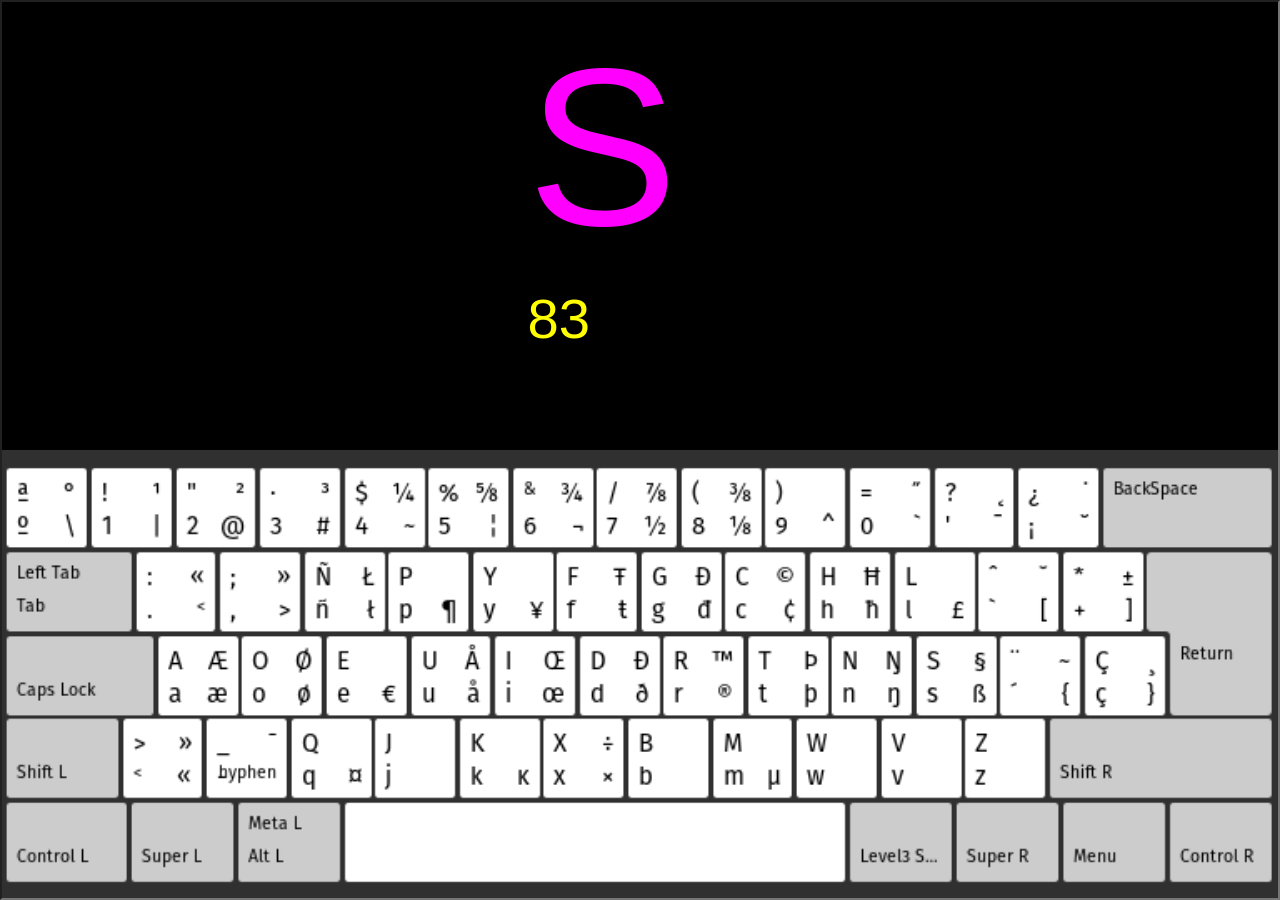
==== keyboard/index.html @ 039e12d1 "keyboard" ====
<!doctype html>
<html lang="es">
    <head>
        <meta charset="UTF-8" />
        <meta name="viewport" content="width=device-width, initial-scale=1.0" />
        <title>Spanish (Dvorak) | Keyboard</title>
        <style>
            canvas,
            input {
                position: absolute;

                top: 0;
                left: 0;
                bottom: 0;
                right: 0;
            }
            input {
                background: transparent;
                color: cyan;
                outline: none;
                text-align: center;
                font-size: 3em;
                text-shadow: black 3px 0 0;
            }
        </style>
    </head>
    <body>
        <canvas id="canvas"></canvas>
        <input id="input" type="text" />
        <script src="script.js"></script>
    </body>
</html>
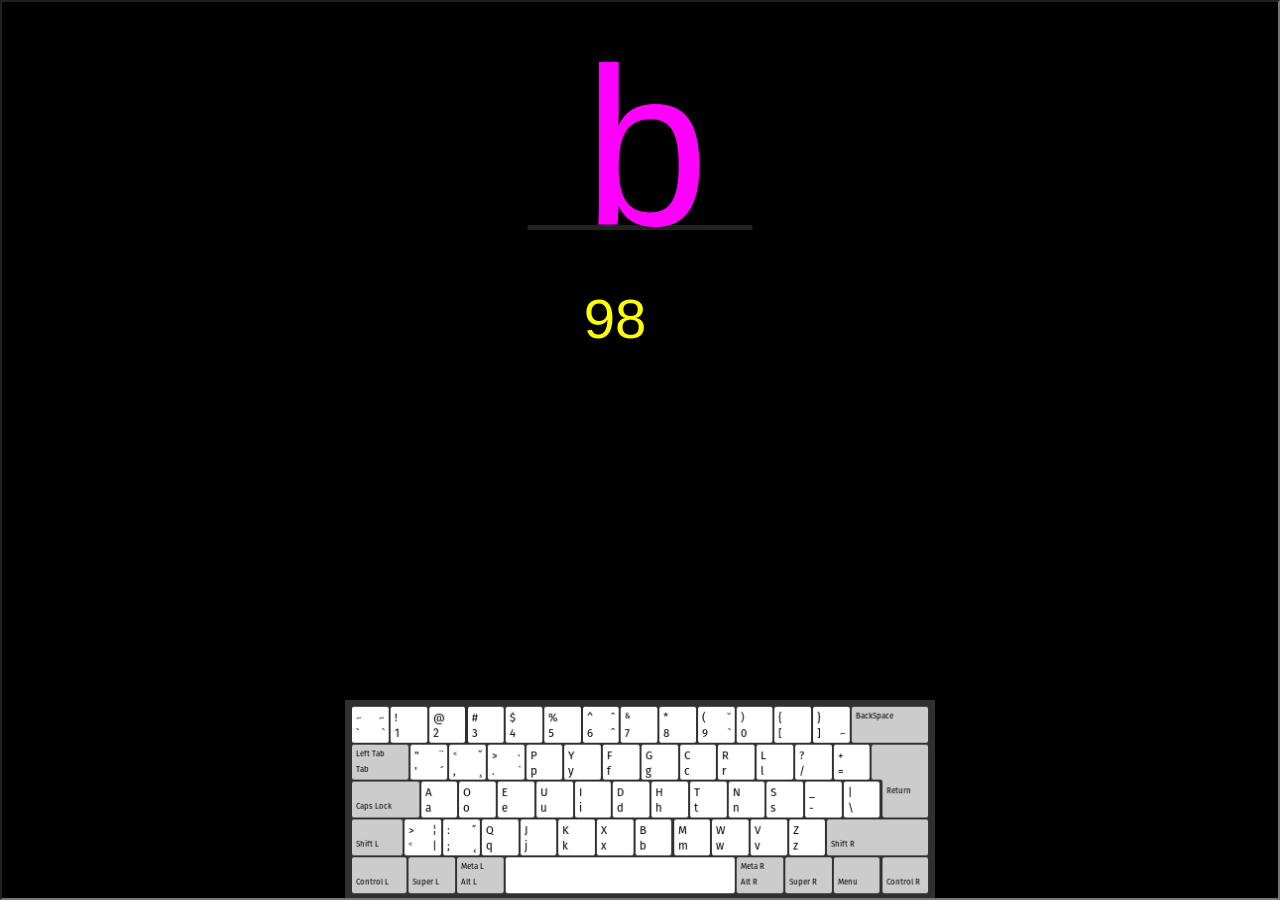
==== commit ea6ca409: "update" ====
--- a/keyboard/index.html
+++ b/keyboard/index.html
@@ -3,7 +3,7 @@
     <head>
         <meta charset="UTF-8" />
         <meta name="viewport" content="width=device-width, initial-scale=1.0" />
-        <title>Spanish (Dvorak) | Keyboard</title>
+        <title>Dvorak | Keyboard</title>
         <style>
             canvas,
             input {
